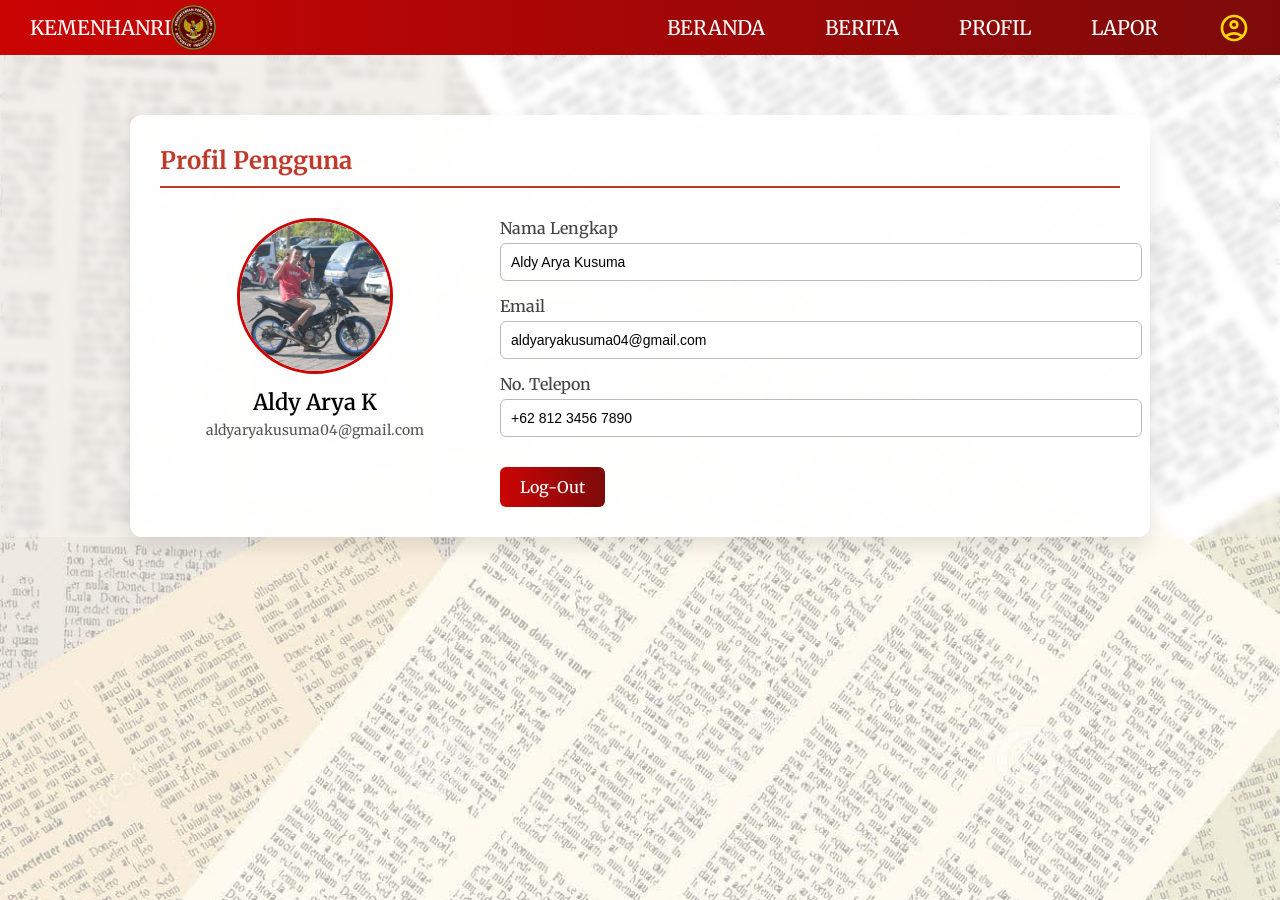
==== akun.html @ fbdf8a22 "tes" ====
<!DOCTYPE html>
<html lang="en">
<head>
    <link rel="icon" type="asset/image/png" href="asset/image/logo.png" >
    <meta charset="UTF-8">
    <meta name="viewport" content="width=device-width, initial-scale=1.0">
    <title>KEMENTERIAN PERTAHANAN REPUBLIK INDONESIA</title>
    <link rel="stylesheet" href="asset/akun.css">
</head>
<body>
    <nav>
        <ul>
            <ul>
            <li><a href="lapor.html">KEMENHANRI <img class="logo" src="asset/image/logo.png" alt=""></a></li>
            <li class="hideOnMobile"><a href="beranda.html">BERANDA</a></li>
            <li class="hideOnMobile"><a href="berita.html">BERITA</a></li>
            <li class="hideOnMobile"><a href="profil.html">PROFIL</a></li>
            <li class="hideOnMobile"><a href="lapor.html">LAPOR</a></li>
            <li><a href=""><svg xmlns="http://www.w3.org/2000/svg" height="32px" viewBox="0 -960 960 960" width="32px" fill="#fdd700"><path d="M234-276q51-39 114-61.5T480-360q69 0 132 22.5T726-276q35-41 54.5-93T800-480q0-133-93.5-226.5T480-800q-133 0-226.5 93.5T160-480q0 59 19.5 111t54.5 93Zm246-164q-59 0-99.5-40.5T340-580q0-59 40.5-99.5T480-720q59 0 99.5 40.5T620-580q0 59-40.5 99.5T480-440Zm0 360q-83 0-156-31.5T197-197q-54-54-85.5-127T80-480q0-83 31.5-156T197-763q54-54 127-85.5T480-880q83 0 156 31.5T763-763q54 54 85.5 127T880-480q0 83-31.5 156T763-197q-54 54-127 85.5T480-80Zm0-80q53 0 100-15.5t86-44.5q-39-29-86-44.5T480-280q-53 0-100 15.5T294-220q39 29 86 44.5T480-160Zm0-360q26 0 43-17t17-43q0-26-17-43t-43-17q-26 0-43 17t-17 43q0 26 17 43t43 17Zm0-60Zm0 360Z"/></svg></a></li>
        </ul>
    </nav>

<div class="bg-blur">
  <!-- Konten Profil -->
  <main class="container">
    <h2 class="section-title">Profil Pengguna</h2>

    <div class="profile">
      <div class="profile-image">
        <img src="asset/image/profil.JPG" alt="Foto Pengguna">
        <h3 class="user-name">Aldy Arya K</h3>
        <p class="user-email">aldyaryakusuma04@gmail.com</p>
      </div>
      <div class="profile-info">
        <div class="info-item">
          <label>Nama Lengkap</label>
          <input type="text" value="Aldy Arya Kusuma" readonly>
        </div>
        <div class="info-item">
          <label>Email</label>
          <input type="email" value="aldyaryakusuma04@gmail.com" readonly>
        </div>
        <div class="info-item">
          <label>No. Telepon</label>
          <input type="text" value="+62 812 3456 7890" readonly>
        </div>
        <div class="gap-akun">
          <a href="berandanonlogin.html" class="edit-button">Log-Out</a>
        </div>
      </div>
    </div>
  </main>
    

</body>
</html>
---- asset/akun.css ----
@import url('https://fonts.googleapis.com/css2?family=Merriweather:ital,opsz,wght@0,18..144,300..900;1,18..144,300..900&display=swap');



.merriweather-uniquifier {
  font-family: "Merriweather", serif;
  font-optical-sizing: auto;
  font-weight: 400;
  font-style: normal;
  font-variation-settings:
    "wdth" 100;
}





* {
    margin: 0;
    padding: 0;
}

body {
    background-image: url(image/bgnewspaper.jpg);
    background-size: cover;
    background-repeat: no-repeat;
    font-family: Merriweather;
}

.bg-blur {
  background: #ffffff4b;
  padding: 20px 0px 0px;
  backdrop-filter: blur(3px);
}

nav {
    background-color: rgba(255, 255, 255, 0.75);
    box-shadow: 3px 3px 5px rgba(0, 0, 0, 0,1);
}

nav ul {
    width: 100%;
    display: flex;
    justify-content: flex-end;
    align-items: center;
    list-style: none;
    z-index: 3;
    background: linear-gradient(to right, #CB0404, #7D0A0A);
    backdrop-filter: blur(2px);
}

nav li {
    height: 55px;
}

nav a {
    height: 100%;
    padding: 0 30px;
    text-decoration: none;
    display: flex;
    align-items: center;
    color: #ffffff;
    font-size: 20px;
}

nav a:hover {
    background-color: #ffffff;
    color: #CB0404;
}

nav li:first-child {
    margin-right: auto;
}

nav .logo {
    width: 45px;
    height: auto;
}

/* Kontainer utama untuk menu */
.container {
  max-width: 960px;
  margin: 40px auto;
  padding: 30px;
  background: rgba(255, 255, 255, 0.95);
  border-radius: 12px;
  box-shadow: 0 10px 20px rgba(0,0,0,0.1);
}

/* Title */
.section-title {
  font-size: 24px;
  border-bottom: 2px solid #c0392b;
  color: #c0392b;
  margin-bottom: 30px;
  padding-bottom: 10px;
}

/* Profile Section */
.profile {
  display: flex;
  flex-wrap: wrap;
  gap: 30px;
}

.profile-image {
  flex: 1;
  text-align: center;
}

.profile-image img {
  width: 150px;
  height: 150px;
  border-radius: 50%;
  object-fit: cover;
  border: 3px solid #CB0404;
  transition: transform 0.3s ease;
}

.profile-image img:hover {
  transform: scale(1.05);
}

.user-name {
  font-size: 22px;
  font-weight: 600;
  margin: 10px 0 5px;
}

.user-email {
  color: #555;
  font-size: 14px;
}

/* Profile Info */
.profile-info {
  flex: 2;
}

.info-item {
  margin-bottom: 15px;
}

.info-item label {
  display: block;
  margin-bottom: 5px;
  color: #444;
  font-weight: 500;
}

.info-item input {
  width: 100%;
  padding: 10px;
  border: 1px solid #bbb;
  border-radius: 6px;
  font-size: 14px;
}

/* Button */
.edit-button {
  display: inline-block;
  margin-top: 15px;
  padding: 10px 20px;
  background: linear-gradient(to right, #CB0404, #7D0A0A);
  color: #fff;
  text-decoration: none;
  border-radius: 6px;
  font-weight: 500;
  transition: background 0.3s ease;
}

.edit-button:hover {
  background: #A00000;
}

.gap-akun {
  display: flex;
  gap: 50px;
}
/* link terkait */
.link-terkait {
  padding: 30px 40px 10px;
  background: linear-gradient(to top, #CB0404 6%, rgba(179, 0, 0, 0) 100%);
}

.judul-link {
  justify-items: center;
}

.link-terkait h4 {
  font-weight: 600;
  color: #111;
  border-bottom: 3px solid #fdd077;
  margin-bottom: 15px;  
}

.logo-terkait {
  display: flex;
  flex-wrap: wrap;
  gap: 56px;
  padding-top: 10px;
  padding-bottom: 28px;
  justify-content: center;
}

.logo-terkait img {
  height: 80px;
  background-color: white;
  padding: 20px;
  border-radius: 8px;
  box-shadow: 0 0 5px rgba(0,0,0,0.1);
  float: right;
}
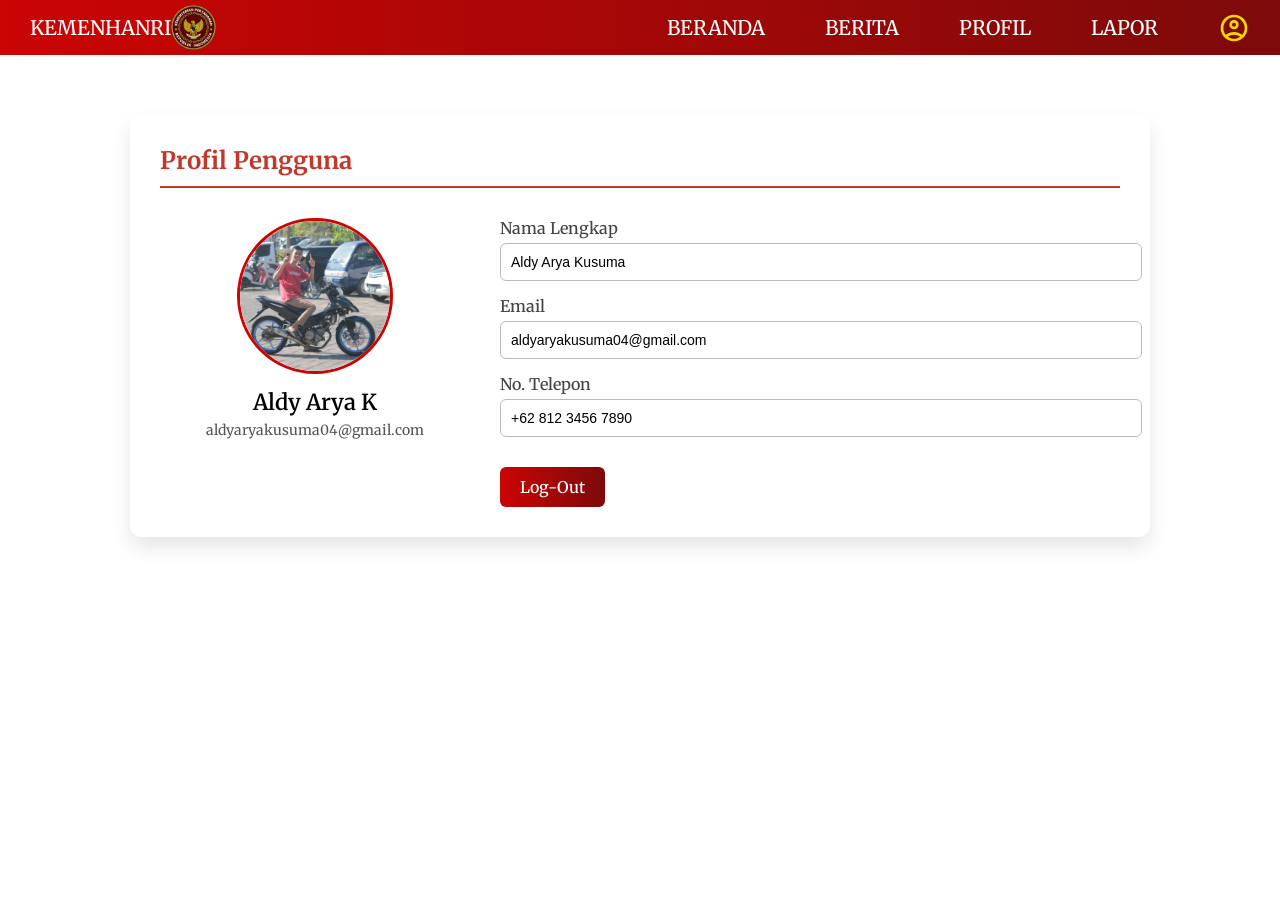
==== commit 0f1a0e97: "perapian file css" ====
--- a/akun.html
+++ b/akun.html
@@ -5,14 +5,14 @@
     <meta charset="UTF-8">
     <meta name="viewport" content="width=device-width, initial-scale=1.0">
     <title>KEMENTERIAN PERTAHANAN REPUBLIK INDONESIA</title>
-    <link rel="stylesheet" href="asset/akun.css">
+    <link rel="stylesheet" href="css/akun.css">
 </head>
 <body>
     <nav>
         <ul>
             <ul>
             <li><a href="lapor.html">KEMENHANRI <img class="logo" src="asset/image/logo.png" alt=""></a></li>
-            <li class="hideOnMobile"><a href="beranda.html">BERANDA</a></li>
+            <li class="hideOnMobile"><a href="index.html">BERANDA</a></li>
             <li class="hideOnMobile"><a href="berita.html">BERITA</a></li>
             <li class="hideOnMobile"><a href="profil.html">PROFIL</a></li>
             <li class="hideOnMobile"><a href="lapor.html">LAPOR</a></li>
--- a/css/akun.css
+++ b/css/akun.css
@@ -0,0 +1,213 @@
+@import url('https://fonts.googleapis.com/css2?family=Merriweather:ital,opsz,wght@0,18..144,300..900;1,18..144,300..900&display=swap');
+
+
+
+.merriweather-uniquifier {
+  font-family: "Merriweather", serif;
+  font-optical-sizing: auto;
+  font-weight: 400;
+  font-style: normal;
+  font-variation-settings:
+    "wdth" 100;
+}
+
+
+
+
+
+* {
+    margin: 0;
+    padding: 0;
+}
+
+body {
+    background-image: url(image/bgnewspaper.jpg);
+    background-size: cover;
+    background-repeat: no-repeat;
+    font-family: Merriweather;
+}
+
+.bg-blur {
+  background: #ffffff4b;
+  padding: 20px 0px 0px;
+  backdrop-filter: blur(3px);
+}
+
+nav {
+    background-color: rgba(255, 255, 255, 0.75);
+    box-shadow: 3px 3px 5px rgba(0, 0, 0, 0,1);
+}
+
+nav ul {
+    width: 100%;
+    display: flex;
+    justify-content: flex-end;
+    align-items: center;
+    list-style: none;
+    z-index: 3;
+    background: linear-gradient(to right, #CB0404, #7D0A0A);
+    backdrop-filter: blur(2px);
+}
+
+nav li {
+    height: 55px;
+}
+
+nav a {
+    height: 100%;
+    padding: 0 30px;
+    text-decoration: none;
+    display: flex;
+    align-items: center;
+    color: #ffffff;
+    font-size: 20px;
+}
+
+nav a:hover {
+    background-color: #ffffff;
+    color: #CB0404;
+}
+
+nav li:first-child {
+    margin-right: auto;
+}
+
+nav .logo {
+    width: 45px;
+    height: auto;
+}
+
+/* Kontainer utama untuk menu */
+.container {
+  max-width: 960px;
+  margin: 40px auto;
+  padding: 30px;
+  background: rgba(255, 255, 255, 0.95);
+  border-radius: 12px;
+  box-shadow: 0 10px 20px rgba(0,0,0,0.1);
+}
+
+/* Title */
+.section-title {
+  font-size: 24px;
+  border-bottom: 2px solid #c0392b;
+  color: #c0392b;
+  margin-bottom: 30px;
+  padding-bottom: 10px;
+}
+
+/* Profile Section */
+.profile {
+  display: flex;
+  flex-wrap: wrap;
+  gap: 30px;
+}
+
+.profile-image {
+  flex: 1;
+  text-align: center;
+}
+
+.profile-image img {
+  width: 150px;
+  height: 150px;
+  border-radius: 50%;
+  object-fit: cover;
+  border: 3px solid #CB0404;
+  transition: transform 0.3s ease;
+}
+
+.profile-image img:hover {
+  transform: scale(1.05);
+}
+
+.user-name {
+  font-size: 22px;
+  font-weight: 600;
+  margin: 10px 0 5px;
+}
+
+.user-email {
+  color: #555;
+  font-size: 14px;
+}
+
+/* Profile Info */
+.profile-info {
+  flex: 2;
+}
+
+.info-item {
+  margin-bottom: 15px;
+}
+
+.info-item label {
+  display: block;
+  margin-bottom: 5px;
+  color: #444;
+  font-weight: 500;
+}
+
+.info-item input {
+  width: 100%;
+  padding: 10px;
+  border: 1px solid #bbb;
+  border-radius: 6px;
+  font-size: 14px;
+}
+
+/* Button */
+.edit-button {
+  display: inline-block;
+  margin-top: 15px;
+  padding: 10px 20px;
+  background: linear-gradient(to right, #CB0404, #7D0A0A);
+  color: #fff;
+  text-decoration: none;
+  border-radius: 6px;
+  font-weight: 500;
+  transition: background 0.3s ease;
+}
+
+.edit-button:hover {
+  background: #A00000;
+}
+
+.gap-akun {
+  display: flex;
+  gap: 50px;
+}
+/* link terkait */
+.link-terkait {
+  padding: 30px 40px 10px;
+  background: linear-gradient(to top, #CB0404 6%, rgba(179, 0, 0, 0) 100%);
+}
+
+.judul-link {
+  justify-items: center;
+}
+
+.link-terkait h4 {
+  font-weight: 600;
+  color: #111;
+  border-bottom: 3px solid #fdd077;
+  margin-bottom: 15px;  
+}
+
+.logo-terkait {
+  display: flex;
+  flex-wrap: wrap;
+  gap: 56px;
+  padding-top: 10px;
+  padding-bottom: 28px;
+  justify-content: center;
+}
+
+.logo-terkait img {
+  height: 80px;
+  background-color: white;
+  padding: 20px;
+  border-radius: 8px;
+  box-shadow: 0 0 5px rgba(0,0,0,0.1);
+  float: right;
+}
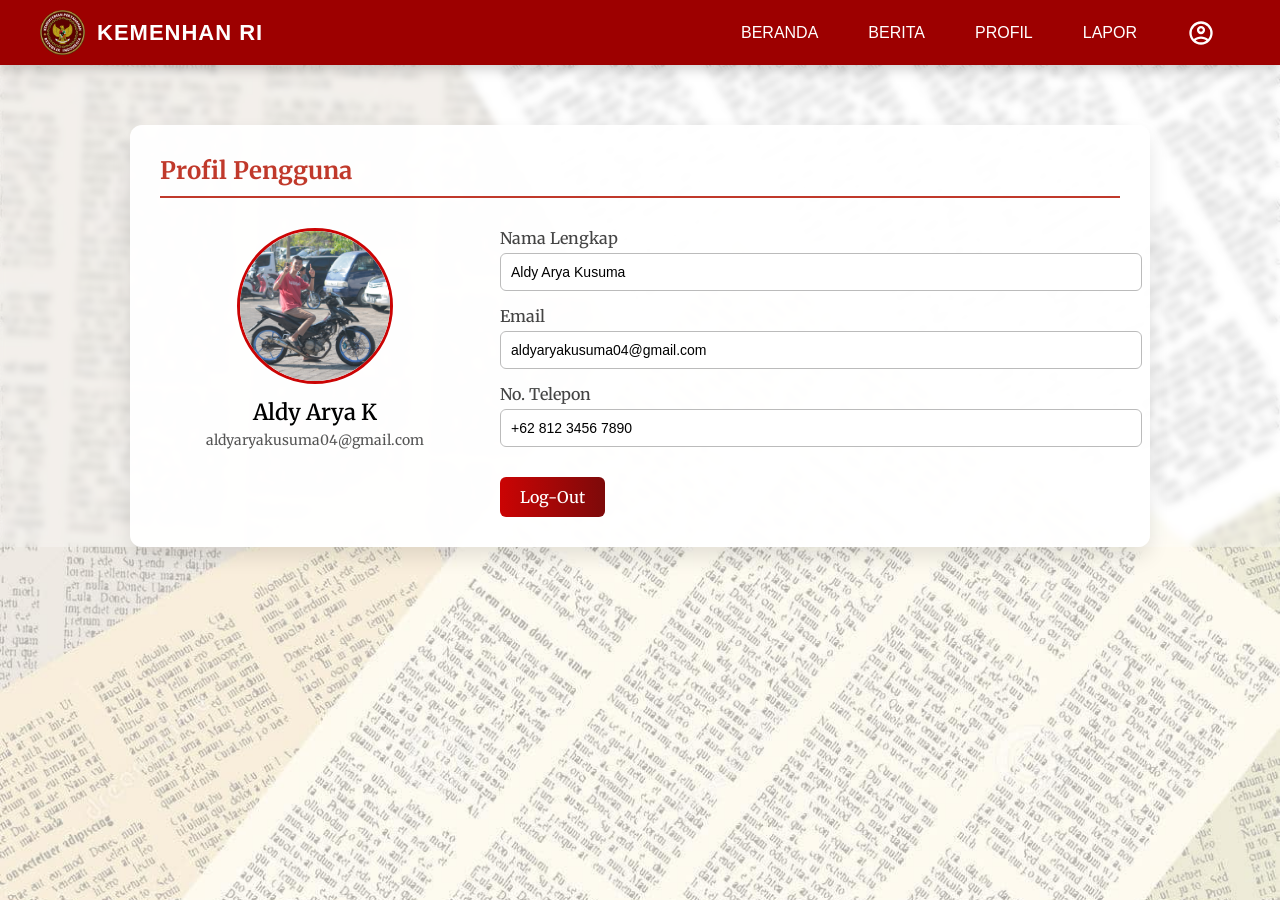
==== commit bdbd3786: "Update: konsisten navbar" ====
--- a/akun.html
+++ b/akun.html
@@ -10,13 +10,17 @@
 <body>
     <nav>
         <ul>
-            <ul>
-            <li><a href="lapor.html">KEMENHANRI <img class="logo" src="asset/image/logo.png" alt=""></a></li>
-            <li class="hideOnMobile"><a href="index.html">BERANDA</a></li>
-            <li class="hideOnMobile"><a href="berita.html">BERITA</a></li>
-            <li class="hideOnMobile"><a href="profil.html">PROFIL</a></li>
-            <li class="hideOnMobile"><a href="lapor.html">LAPOR</a></li>
-            <li><a href=""><svg xmlns="http://www.w3.org/2000/svg" height="32px" viewBox="0 -960 960 960" width="32px" fill="#fdd700"><path d="M234-276q51-39 114-61.5T480-360q69 0 132 22.5T726-276q35-41 54.5-93T800-480q0-133-93.5-226.5T480-800q-133 0-226.5 93.5T160-480q0 59 19.5 111t54.5 93Zm246-164q-59 0-99.5-40.5T340-580q0-59 40.5-99.5T480-720q59 0 99.5 40.5T620-580q0 59-40.5 99.5T480-440Zm0 360q-83 0-156-31.5T197-197q-54-54-85.5-127T80-480q0-83 31.5-156T197-763q54-54 127-85.5T480-880q83 0 156 31.5T763-763q54 54 85.5 127T880-480q0 83-31.5 156T763-197q-54 54-127 85.5T480-80Zm0-80q53 0 100-15.5t86-44.5q-39-29-86-44.5T480-280q-53 0-100 15.5T294-220q39 29 86 44.5T480-160Zm0-360q26 0 43-17t17-43q0-26-17-43t-43-17q-26 0-43 17t-17 43q0 26 17 43t43 17Zm0-60Zm0 360Z"/></svg></a></li>
+            <li class="nav-logo">
+                <a href="index.html">
+                    <img class="logo" src="asset/image/logo.png" alt="Logo Kemenhan">
+                    <span>KEMENHAN RI</span>
+                </a>
+            </li>
+            <li><a href="index.html">BERANDA</a></li>
+            <li><a href="berita.html">BERITA</a></li>
+            <li><a href="profil.html">PROFIL</a></li>
+            <li><a href="lapor.html">LAPOR</a></li>
+            <li><a href="akun.html" class="nav-icon"><svg xmlns="http://www.w3.org/2000/svg" height="28px" viewBox="0 -960 960 960" width="28px" fill="currentColor"><path d="M234-276q51-39 114-61.5T480-360q69 0 132 22.5T726-276q35-41 54.5-93T800-480q0-133-93.5-226.5T480-800q-133 0-226.5 93.5T160-480q0 59 19.5 111t54.5 93Zm246-164q-59 0-99.5-40.5T340-580q0-59 40.5-99.5T480-720q59 0 99.5 40.5T620-580q0 59-40.5 99.5T480-440Zm0 360q-83 0-156-31.5T197-197q-54-54-85.5-127T80-480q0-83 31.5-156T197-763q54-54 127-85.5T480-880q83 0 156 31.5T763-763q54 54 85.5 127T880-480q0 83-31.5 156T763-197q-54 54-127 85.5T480-80Zm0-80q53 0 100-15.5t86-44.5q-39-29-86-44.5T480-280q-53 0-100 15.5T294-220q39 29 86 44.5T480-160Zm0-360q26 0 43-17t17-43q0-26-17-43t-43-17q-26 0-43 17t-17 43q0 26 17 43t43 17Zm0-60Zm0 360Z"/></svg></a></li>
         </ul>
     </nav>
 
--- a/css/akun.css
+++ b/css/akun.css
@@ -21,7 +21,7 @@
 }
 
 body {
-    background-image: url(image/bgnewspaper.jpg);
+    background-image: url(../asset/image/bgnewspaper.jpg);
     background-size: cover;
     background-repeat: no-repeat;
     font-family: Merriweather;
@@ -34,8 +34,11 @@
 }
 
 nav {
-    background-color: rgba(255, 255, 255, 0.75);
-    box-shadow: 3px 3px 5px rgba(0, 0, 0, 0,1);
+    background-color: #9D0000;
+    box-shadow: 0 4px 12px rgba(0, 0, 0, 0.2);
+    position: sticky;
+    top: 0;
+    z-index: 100;
 }
 
 nav ul {
@@ -44,32 +47,45 @@
     justify-content: flex-end;
     align-items: center;
     list-style: none;
-    z-index: 3;
-    background: linear-gradient(to right, #CB0404, #7D0A0A);
-    backdrop-filter: blur(2px);
-}
-
-nav li {
-    height: 55px;
+    padding: 0 40px;
+    box-sizing: border-box;
+}
+
+nav li.nav-logo {
+    margin-right: auto;
+}
+
+nav li.nav-logo a {
+    display: flex;
+    align-items: center;
+    gap: 12px;
+    font-weight: bold;
+    font-size: 22px;
+    letter-spacing: 1px;
+    color: white;
+    padding: 10px 0;
+}
+
+nav li.nav-logo a:hover {
+    background-color: transparent;
+    color: white;
 }
 
 nav a {
-    height: 100%;
-    padding: 0 30px;
+    padding: 18px 25px;
     text-decoration: none;
     display: flex;
     align-items: center;
     color: #ffffff;
-    font-size: 20px;
+    font-size: 16px;
+    font-family: 'Segoe UI', Tahoma, Geneva, Verdana, sans-serif;
+    font-weight: 500;
+    transition: all 0.3s ease;
 }
 
 nav a:hover {
-    background-color: #ffffff;
-    color: #CB0404;
-}
-
-nav li:first-child {
-    margin-right: auto;
+    background-color: rgba(255, 255, 255, 0.1);
+    color: #fdd700;
 }
 
 nav .logo {
